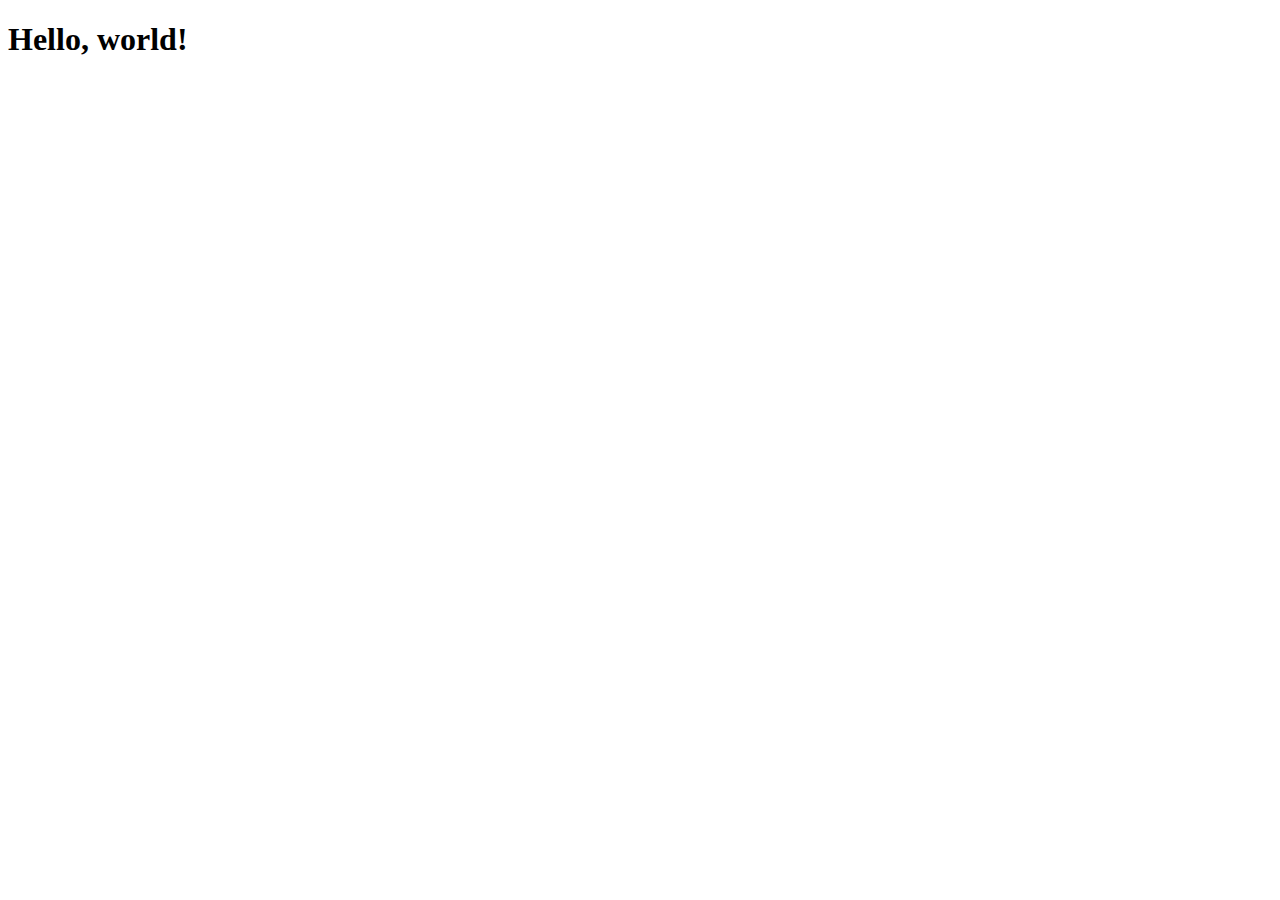
==== index.html @ 880be90d "Add files via upload" ====
<!DOCTYPE html PUBLIC "-//W3C//DTD HTML 4.01//EN" "http://www.w3.org/TR/html4/strict.dtd">
<html>
<head>
  <meta http-equiv="Content-Type" content="text/html; charset=utf-8">
  <meta http-equiv="Content-Style-Type" content="text/css">
  <title></title>
  <meta name="Generator" content="Cocoa HTML Writer">
  <meta name="CocoaVersion" content="1671.5">
  <style type="text/css">
    p.p1 {margin: 0.0px 0.0px 0.0px 0.0px; line-height: 14.0px; font: 12.0px Times; color: #000000; -webkit-text-stroke: #000000}
    span.s1 {font-kerning: none}
  </style>
</head>
<body>
<p class="p1"><span class="s1">
  <h1>Hello, world!</h1>
  <span class="Apple-converted-space"> </span></span></p>
</body>
</html>
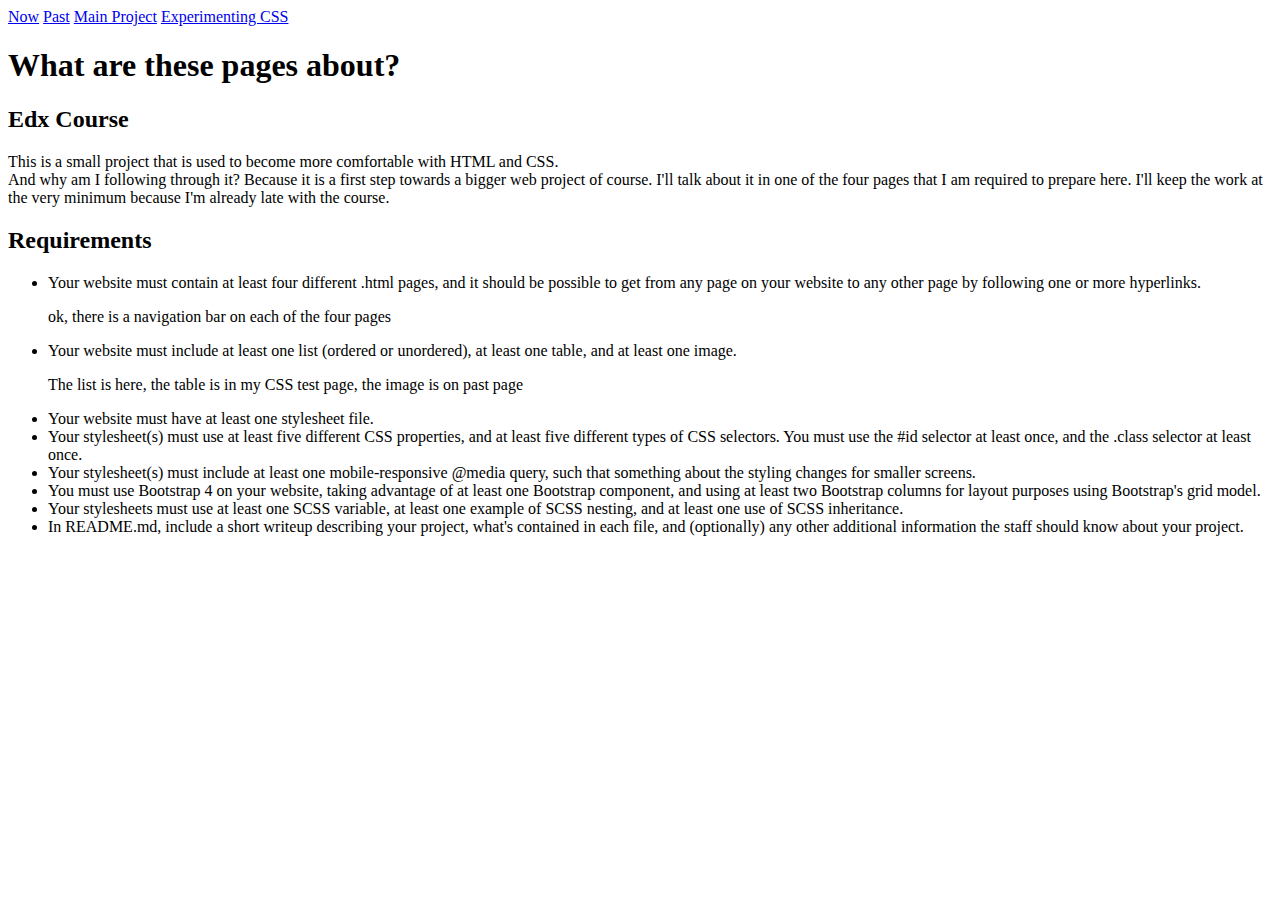
==== commit e60f69aa: "primi brutti test coi css in tabella" ====
--- a/index.html
+++ b/index.html
@@ -1,19 +1,34 @@
-<!DOCTYPE html PUBLIC "-//W3C//DTD HTML 4.01//EN" "http://www.w3.org/TR/html4/strict.dtd">
+<!DOCTYPE html>
 <html>
 <head>
-  <meta http-equiv="Content-Type" content="text/html; charset=utf-8">
-  <meta http-equiv="Content-Style-Type" content="text/css">
-  <title></title>
-  <meta name="Generator" content="Cocoa HTML Writer">
-  <meta name="CocoaVersion" content="1671.5">
-  <style type="text/css">
-    p.p1 {margin: 0.0px 0.0px 0.0px 0.0px; line-height: 14.0px; font: 12.0px Times; color: #000000; -webkit-text-stroke: #000000}
-    span.s1 {font-kerning: none}
-  </style>
+  <title>Now</title>
 </head>
 <body>
-<p class="p1"><span class="s1">
-  <h1>Hello, world!</h1>
-  <span class="Apple-converted-space"> </span></span></p>
+  <nav>
+    <a href="#" >Now</a>
+    <a href="past.html"  target="_blank">Past</a>
+    <a href="main_project.html"  target="_blank">Main Project</a>
+    <a href="my_CSS_test.html"  target="_blank">Experimenting CSS </a>
+  </nav>
+  <h1>What are these pages about?</h1>
+  <h2>Edx Course</h2>
+  <div>This is a small project that is used to become more comfortable with HTML and CSS.
+    <br>And why am I following through it? Because it is a first step towards a bigger web project of course. I'll talk about it in one of the four pages that I am required to prepare here. I'll keep the work at the very minimum because I'm already late with the course.
+  </div>
+  <h2>Requirements</h2>
+  <div>
+    <ul>
+      <li>Your website must contain at least four different .html pages, and it should be possible to get from any page on your website to any other page by following one or more hyperlinks. </li>
+      <p class="fatti">ok, there is a navigation bar on each of the four pages</p>
+      <li>Your website must include at least one list (ordered or unordered), at least one table, and at least one image.</li>
+      <p class="fatti">The list is here, the table is in my CSS test page, the image is on past page</p>
+      <li>Your website must have at least one stylesheet file.</li>
+      <li>Your stylesheet(s) must use at least five different CSS properties, and at least five different types of CSS selectors. You must use the #id selector at least once, and the .class selector at least once.</li>
+      <li>Your stylesheet(s) must include at least one mobile-responsive @media query, such that something about the styling changes for smaller screens.</li>
+      <li>You must use Bootstrap 4 on your website, taking advantage of at least one Bootstrap component, and using at least two Bootstrap columns for layout purposes using Bootstrap's grid model.</li>
+      <li>Your stylesheets must use at least one SCSS variable, at least one example of SCSS nesting, and at least one use of SCSS inheritance.</li>
+      <li>In README.md, include a short writeup describing your project, what's contained in each file, and (optionally) any other additional information the staff should know about your project.</li>
+    </ul>
+  </div>
 </body>
 </html>
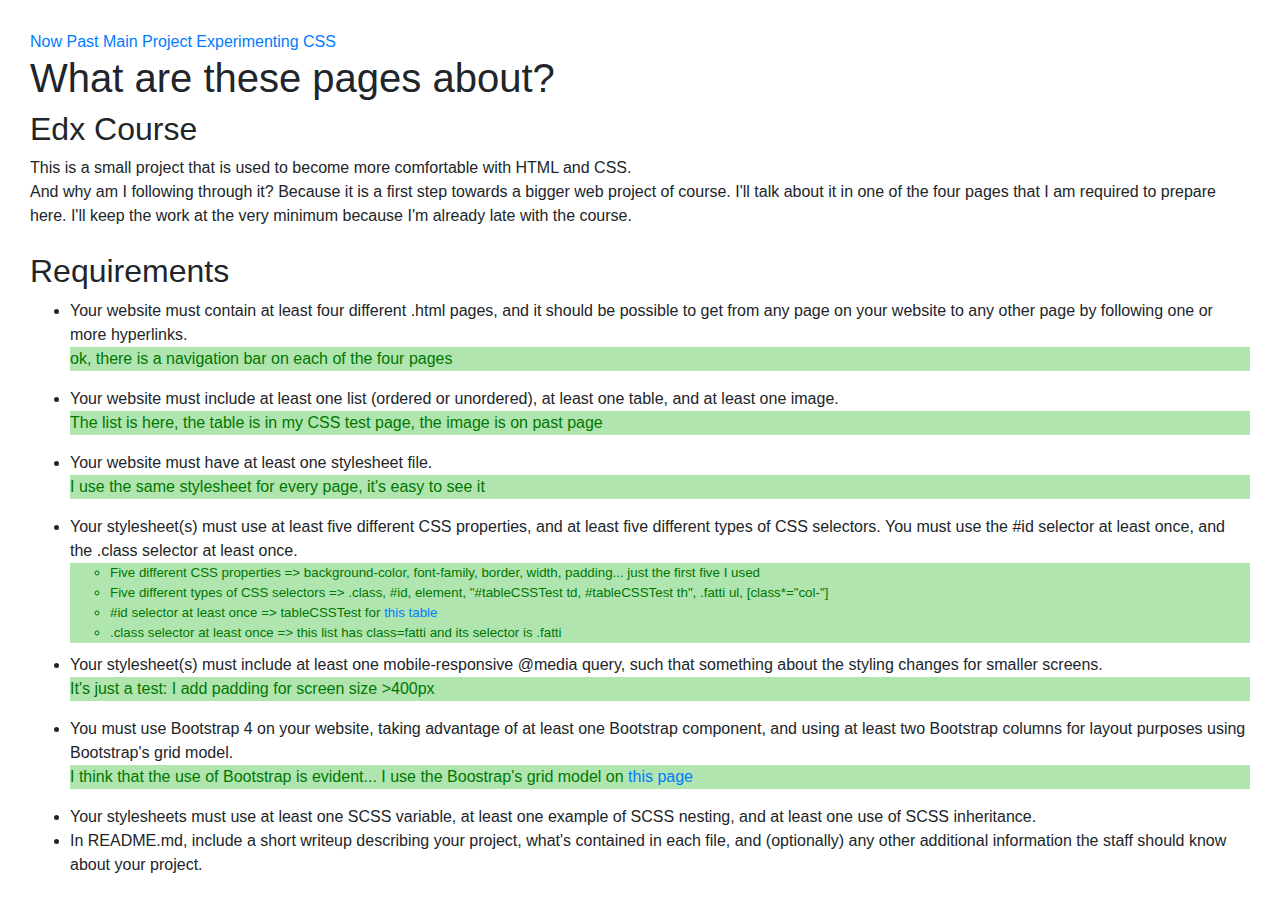
==== commit 06f541c9: "giocato coi colori" ====
--- a/index.html
+++ b/index.html
@@ -2,6 +2,8 @@
 <html>
 <head>
   <title>Now</title>
+  <link rel="stylesheet" href="https://maxcdn.bootstrapcdn.com/bootstrap/4.3.1/css/bootstrap.min.css">
+  <link rel="stylesheet" type="text/css" href="myStyle.css">
 </head>
 <body>
   <nav>
@@ -14,7 +16,9 @@
   <h2>Edx Course</h2>
   <div>This is a small project that is used to become more comfortable with HTML and CSS.
     <br>And why am I following through it? Because it is a first step towards a bigger web project of course. I'll talk about it in one of the four pages that I am required to prepare here. I'll keep the work at the very minimum because I'm already late with the course.
+<br><br>
   </div>
+
   <h2>Requirements</h2>
   <div>
     <ul>
@@ -23,9 +27,20 @@
       <li>Your website must include at least one list (ordered or unordered), at least one table, and at least one image.</li>
       <p class="fatti">The list is here, the table is in my CSS test page, the image is on past page</p>
       <li>Your website must have at least one stylesheet file.</li>
+      <p class="fatti">I use the same stylesheet for every page, it's easy to see it</p>
       <li>Your stylesheet(s) must use at least five different CSS properties, and at least five different types of CSS selectors. You must use the #id selector at least once, and the .class selector at least once.</li>
+      <div class="fatti">
+        <ul>
+        <li>Five different CSS properties => background-color, font-family, border, width, padding... just the first five I used </li>
+        <li>Five different types of CSS selectors => .class, #id, element, "#tableCSSTest td, #tableCSSTest th", .fatti ul, [class*="col-"]</li>
+        <li>#id selector at least once => tableCSSTest for <a href="my_CSS_test.html">this table</a></li>
+        <li>.class selector at least once => this list has class=fatti and its selector is .fatti </li>
+      </ul>
+    </div>
       <li>Your stylesheet(s) must include at least one mobile-responsive @media query, such that something about the styling changes for smaller screens.</li>
+      <p class="fatti">It's just a test: I add padding for screen size >400px </p>
       <li>You must use Bootstrap 4 on your website, taking advantage of at least one Bootstrap component, and using at least two Bootstrap columns for layout purposes using Bootstrap's grid model.</li>
+      <p class="fatti">I think that the use of Bootstrap is evident... I use the Boostrap's grid model on <a href="main_project.html">this page</a></p>
       <li>Your stylesheets must use at least one SCSS variable, at least one example of SCSS nesting, and at least one use of SCSS inheritance.</li>
       <li>In README.md, include a short writeup describing your project, what's contained in each file, and (optionally) any other additional information the staff should know about your project.</li>
     </ul>
--- a/myStyle.css
+++ b/myStyle.css
@@ -0,0 +1,71 @@
+$lista_font:    Lato, Arial, sans-serif;
+$colore_base: #00BC00;
+$grigino: #b0e5b0;
+$chiaro: #f2fff2;
+$scuro: #007700;
+
+body{
+  background-color: #f2fff2;
+  font-family: $font-stack;
+}
+
+@media only screen and (min-width: 600px) {
+    body {
+      padding: 30px;
+    }
+}
+
+nav {
+
+}
+.fatti{
+  background-color: #b0e5b0;
+  color: #007700;
+}
+
+.fatti ul{
+  font-size: smaller;
+  margin-bottom: 10px;
+}
+#tableCSSTest{
+  border-collapse: collapse;
+  width: 100%;
+}
+
+#tableCSSTest td, #tableCSSTest th {
+  border: 1px solid #b0e5b0;
+  padding: 8px;
+}
+
+#tableCSSTest tr:hover {
+  background-color: #b0e5b0;
+}
+
+#tableCSSTest th {
+  padding-top: 12px;
+  padding-bottom: 12px;
+  text-align: left;
+  background-color: #4CAFFF;
+  color: white;
+}
+
+.container-fluid {
+  border: 1px solid #b0e5b0;
+  align: center;
+  vertical-align: center;
+  display: table;
+  align-items: stretch;
+}
+
+.container-fluid .row{
+  height: 200px;
+  background-color: #ffffff;
+}
+
+[class*="col-"]{
+  border: 1px solid #cccccc;
+  display: flex;
+  align-content: center;
+  justify-content: center;
+
+}
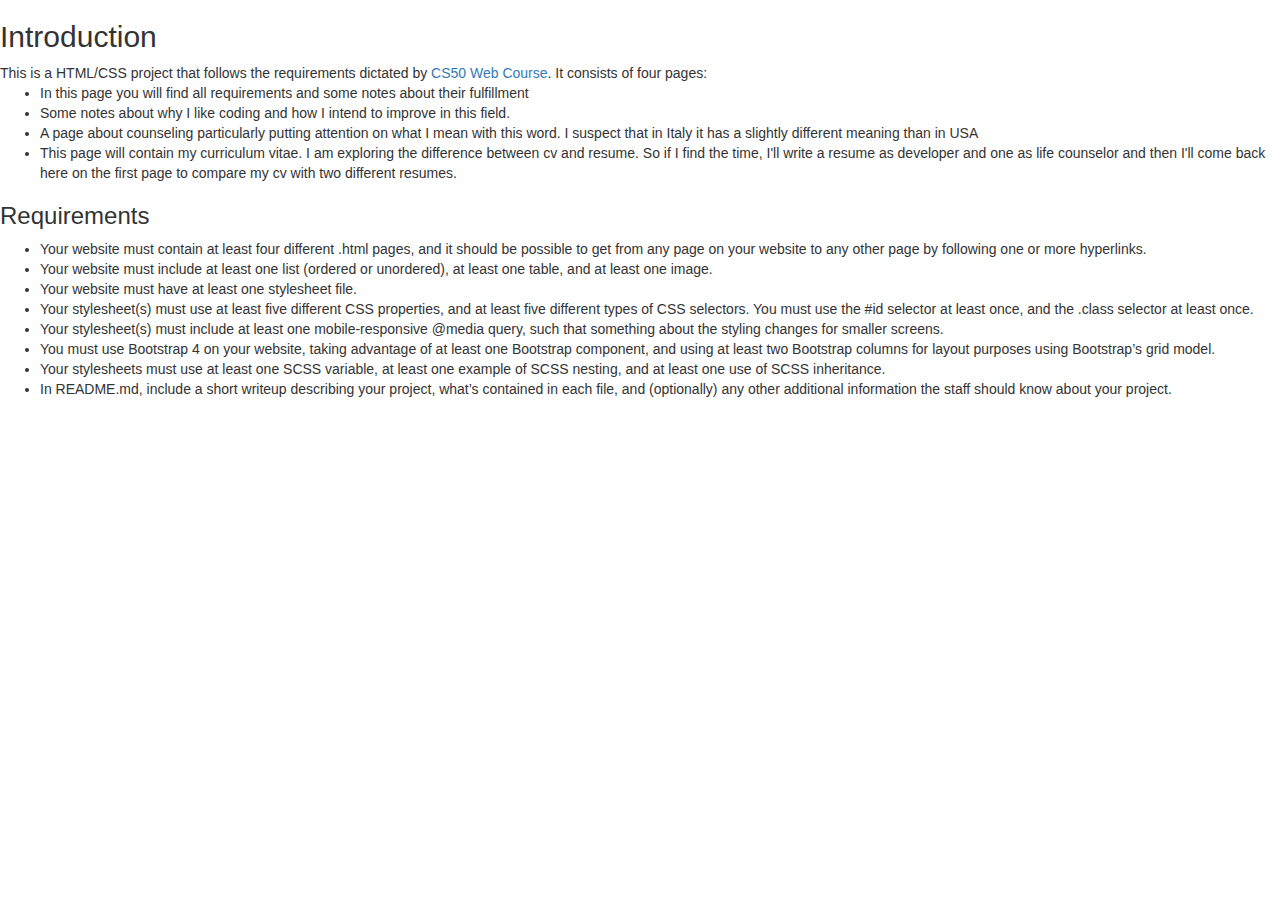
==== commit cc0c8a8a: "basic four pages" ====
--- a/index.html
+++ b/index.html
@@ -1,49 +1,38 @@
 <!DOCTYPE html>
 <html>
 <head>
-  <title>Now</title>
-  <link rel="stylesheet" href="https://maxcdn.bootstrapcdn.com/bootstrap/4.3.1/css/bootstrap.min.css">
-  <link rel="stylesheet" type="text/css" href="myStyle.css">
+  <meta charset="utf-8">
+  <link rel="stylesheet" href="https://maxcdn.bootstrapcdn.com/bootstrap/3.3.2/css/bootstrap.min.css">
+  <style media="screen">
+  .pagina {
+    padding: 40px 200px 10px 200px;
+    font-size: 18px;
+  }
+  </style>
+  <title>SCeschi - CS50W - Project0</title>
 </head>
 <body>
-  <nav>
-    <a href="#" >Now</a>
-    <a href="past.html"  target="_blank">Past</a>
-    <a href="main_project.html"  target="_blank">Main Project</a>
-    <a href="my_CSS_test.html"  target="_blank">Experimenting CSS </a>
-  </nav>
-  <h1>What are these pages about?</h1>
-  <h2>Edx Course</h2>
-  <div>This is a small project that is used to become more comfortable with HTML and CSS.
-    <br>And why am I following through it? Because it is a first step towards a bigger web project of course. I'll talk about it in one of the four pages that I am required to prepare here. I'll keep the work at the very minimum because I'm already late with the course.
-<br><br>
-  </div>
+  <h2>Introduction</h2>
+  <div>This is a HTML/CSS project that follows the requirements dictated by <a href="https://courses.edx.org/courses/course-v1:HarvardX+CS50W+Web/course/">CS50 Web Course</a>. It consists of four pages:
+    <ul>
+    <li>In this page you will find all requirements and some notes about their fulfillment</li>
+    <li>Some notes about why I like coding and how I intend to improve in this field.</li>
+    <li>A page about counseling particularly putting attention on what I mean with this word. I suspect that in Italy it has a slightly different meaning than in USA</li>
+    <li>This page will contain my curriculum vitae. I am exploring the difference between cv and resume. So if I find the time, I'll write a resume as developer and one as life counselor and then I'll come back here on the first page to compare my cv with two different resumes.</li>
+</div>
 
-  <h2>Requirements</h2>
+  <h3>Requirements</h3>
   <div>
     <ul>
-      <li>Your website must contain at least four different .html pages, and it should be possible to get from any page on your website to any other page by following one or more hyperlinks. </li>
-      <p class="fatti">ok, there is a navigation bar on each of the four pages</p>
-      <li>Your website must include at least one list (ordered or unordered), at least one table, and at least one image.</li>
-      <p class="fatti">The list is here, the table is in my CSS test page, the image is on past page</p>
-      <li>Your website must have at least one stylesheet file.</li>
-      <p class="fatti">I use the same stylesheet for every page, it's easy to see it</p>
-      <li>Your stylesheet(s) must use at least five different CSS properties, and at least five different types of CSS selectors. You must use the #id selector at least once, and the .class selector at least once.</li>
-      <div class="fatti">
-        <ul>
-        <li>Five different CSS properties => background-color, font-family, border, width, padding... just the first five I used </li>
-        <li>Five different types of CSS selectors => .class, #id, element, "#tableCSSTest td, #tableCSSTest th", .fatti ul, [class*="col-"]</li>
-        <li>#id selector at least once => tableCSSTest for <a href="my_CSS_test.html">this table</a></li>
-        <li>.class selector at least once => this list has class=fatti and its selector is .fatti </li>
-      </ul>
+      <li>Your website must contain at least four different .html pages, and it should be possible to get from any page on your website to any other page by following one or more hyperlinks.
+      </li><li>Your website must include at least one list (ordered or unordered), at least one table, and at least one image.
+      </li><li>Your website must have at least one stylesheet file.
+      </li><li>Your stylesheet(s) must use at least five different CSS properties, and at least five different types of CSS selectors. You must use the #id selector at least once, and the .class selector at least once.
+      </li><li>Your stylesheet(s) must include at least one mobile-responsive @media query, such that something about the styling changes for smaller screens.
+      </li><li>You must use Bootstrap 4 on your website, taking advantage of at least one Bootstrap component, and using at least two Bootstrap columns for layout purposes using Bootstrap’s grid model.
+      </li><li>Your stylesheets must use at least one SCSS variable, at least one example of SCSS nesting, and at least one use of SCSS inheritance.
+      </li><li>In README.md, include a short writeup describing your project, what’s contained in each file, and (optionally) any other additional information the staff should know about your project.
+      </li></ul>
     </div>
-      <li>Your stylesheet(s) must include at least one mobile-responsive @media query, such that something about the styling changes for smaller screens.</li>
-      <p class="fatti">It's just a test: I add padding for screen size >400px </p>
-      <li>You must use Bootstrap 4 on your website, taking advantage of at least one Bootstrap component, and using at least two Bootstrap columns for layout purposes using Bootstrap's grid model.</li>
-      <p class="fatti">I think that the use of Bootstrap is evident... I use the Boostrap's grid model on <a href="main_project.html">this page</a></p>
-      <li>Your stylesheets must use at least one SCSS variable, at least one example of SCSS nesting, and at least one use of SCSS inheritance.</li>
-      <li>In README.md, include a short writeup describing your project, what's contained in each file, and (optionally) any other additional information the staff should know about your project.</li>
-    </ul>
-  </div>
-</body>
-</html>
+  </body>
+  </html>
